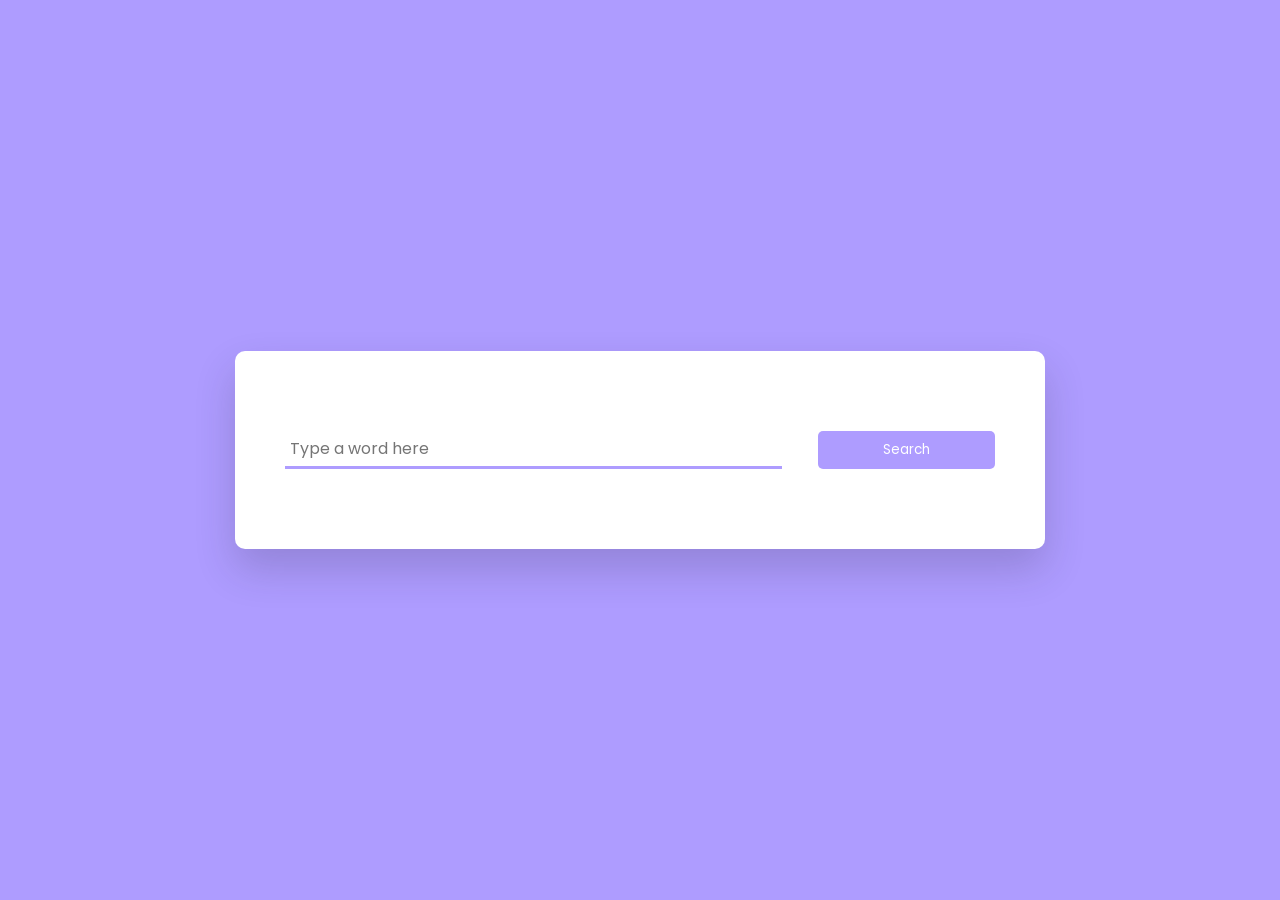
==== index.html @ 291e6686 "Add files via upload" ====
<!DOCTYPE html>
<html lang="en">
<head>
    <meta charset="UTF-8">
    <meta name="viewport" content="width=device-width, initial-scale=1.0">
    <link rel="stylesheet" href="https://cdnjs.cloudflare.com/ajax/libs/font-awesome/5.15.4/css/all.min.css">
    <link rel="stylesheet" href="https://fonts.googleapis.com/css2?family=Poppins&display=swap">
    <link rel="stylesheet" href="style.css">
    <title>Valyrian Dictionary</title>
</head>
<body>
    <audio id="sound"></audio>
    <div class="container">
        <div class="search-box">
            <input type="text" placeholder="Type a word here" id="inp-word">
            <button id="search-btn">Search</button>
        </div>
        <div class="result" id="result">
            
        </div>
    </div>
    <script src="script.js"></script>
</body>
</html>
---- style.css ----
* {
    padding: 0;
    margin: 0;
    box-sizing: border-box;
}

*:not(i) {
    font-family: "Poppins", sans-serif;
}

body {
    background-color: #ae9cff;
}

.container {
    background-color: #fff;
    width: 90vmin;
    position: absolute;
    transform: translate(-50%,-50%);
    top: 50%;
    left: 50%;
    padding: 80px 50px;
    border-radius: 10px;
    box-shadow: 0 20px 40px rgba(38, 33, 61, 0.2);
}

.search-box {
    width: 100%;
    display: flex;
    justify-content: space-between;
}

.search-box input {
    padding: 5px;
    width: 70%;
    border: none;
    outline: none;
    border-bottom: 3px solid #ae9cff;
    font-size: 16px;
}

.search-box button {
    padding: 5px 0;
    width: 25%;
    background-color: #ae9cff;
    border: none;
    outline: none;
    color: #fff;
    border-radius: 5px;
    cursor: pointer;
}

.result {
    position: relative;
}

.result h3 {
    font-size: 30px;
    color: #1f194c;
}

.result .word {
    display: flex;
    justify-content: space-between;
    margin-top: 80px;
}

.result button {
    background-color: transparent;
    color: #ae9cff;
    border: none;
    outline: none;
    font-size: 18px;
    cursor: pointer;
}

.result .details {
    display: flex;
    gap: 10px;
    color: #b3b6d4;
    margin: 5px 0 20px 0;
    font-size: 14px;
}

.word-meaning {
    color: #575a7b;
}

.word-example {
    color: #575a7b;
    font-style: italic;
    border-left: 5px solid #ae9cff;
    padding-left: 20px;
    margin-top: 30px;
}

.error {
    position: relative;
    font-size: 30px;
    color: #1f194c;
    display: flex;
    justify-content: space-between;
    margin-top: 80px;
}
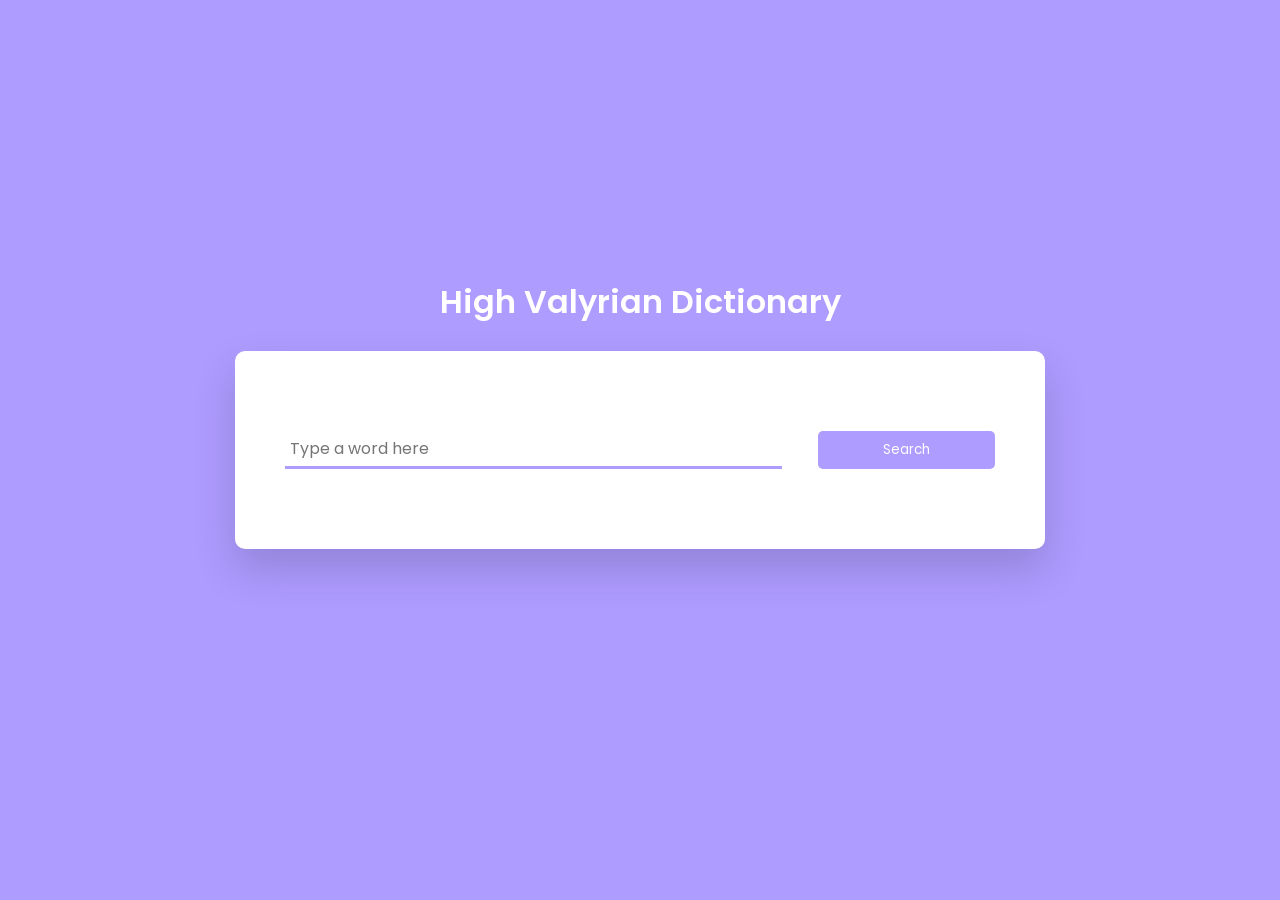
==== commit 4d967807: "Add files via upload" ====
--- a/index.html
+++ b/index.html
@@ -4,19 +4,22 @@
     <meta charset="UTF-8">
     <meta name="viewport" content="width=device-width, initial-scale=1.0">
     <link rel="stylesheet" href="https://cdnjs.cloudflare.com/ajax/libs/font-awesome/5.15.4/css/all.min.css">
-    <link rel="stylesheet" href="https://fonts.googleapis.com/css2?family=Poppins&display=swap">
+    <link rel="preconnect" href="https://fonts.googleapis.com">
+<link rel="preconnect" href="https://fonts.gstatic.com" crossorigin>
+<link href="https://fonts.googleapis.com/css2?family=Poppins:ital,wght@0,100;0,200;0,300;0,400;0,500;0,600;0,700;0,800;0,900;1,100;1,200;1,300;1,400;1,500;1,600;1,700;1,800;1,900&display=swap" rel="stylesheet">
     <link rel="stylesheet" href="style.css">
-    <title>Valyrian Dictionary</title>
+    <title>High Valyrian Dictionary</title>
 </head>
 <body>
     <audio id="sound"></audio>
     <div class="container">
+        <h2 class="title">High Valyrian Dictionary</h2>
         <div class="search-box">
             <input type="text" placeholder="Type a word here" id="inp-word">
             <button id="search-btn">Search</button>
         </div>
         <div class="result" id="result">
-            
+            <a href=""></a>
         </div>
     </div>
     <script src="script.js"></script>
--- a/style.css
+++ b/style.css
@@ -57,6 +57,7 @@
 .result h3 {
     font-size: 30px;
     color: #1f194c;
+    font-weight: 400;
 }
 
 .result .word {
@@ -94,6 +95,11 @@
     margin-top: 30px;
 }
 
+.word-etymology {
+    color: #575a7b;
+    margin-top: 30px;
+}
+
 .error {
     position: relative;
     font-size: 30px;
@@ -101,4 +107,17 @@
     display: flex;
     justify-content: space-between;
     margin-top: 80px;
+}
+
+.title {
+    text-align: center;
+    /*border: 5px solid red;*/
+    width: 90vmin;
+    position: absolute;
+    transform: translate(-50%,-50%);
+    left: 50%;
+    top: -25%;
+    font-size: 32px;
+    color: #fff;
+    font-weight: 600;
 }
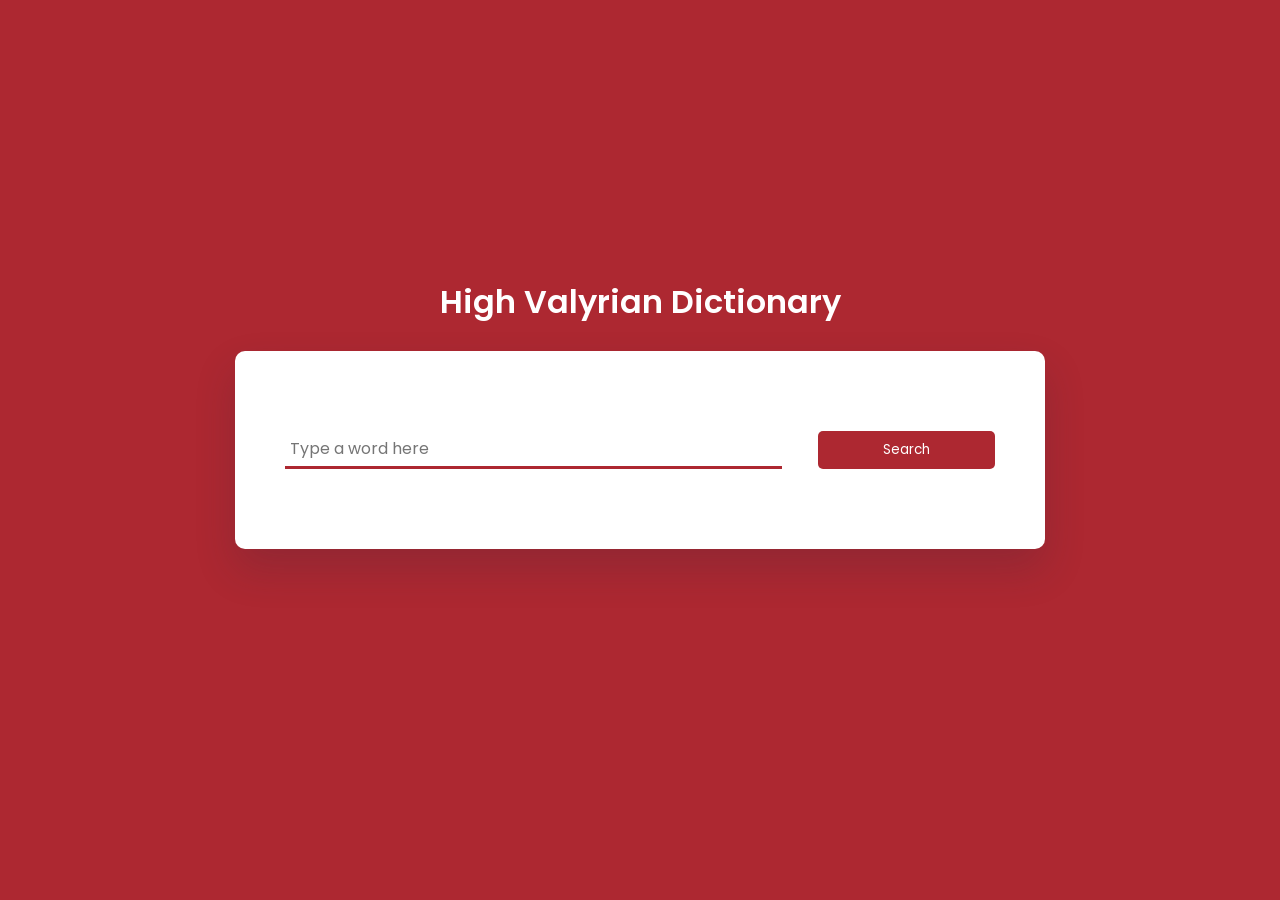
==== commit dec76771: "Initial commit" ====
--- a/index.html
+++ b/index.html
@@ -5,9 +5,10 @@
     <meta name="viewport" content="width=device-width, initial-scale=1.0">
     <link rel="stylesheet" href="https://cdnjs.cloudflare.com/ajax/libs/font-awesome/5.15.4/css/all.min.css">
     <link rel="preconnect" href="https://fonts.googleapis.com">
-<link rel="preconnect" href="https://fonts.gstatic.com" crossorigin>
-<link href="https://fonts.googleapis.com/css2?family=Poppins:ital,wght@0,100;0,200;0,300;0,400;0,500;0,600;0,700;0,800;0,900;1,100;1,200;1,300;1,400;1,500;1,600;1,700;1,800;1,900&display=swap" rel="stylesheet">
+    <link rel="preconnect" href="https://fonts.gstatic.com" crossorigin>
+    <link href="https://fonts.googleapis.com/css2?family=Poppins:ital,wght@0,100;0,200;0,300;0,400;0,500;0,600;0,700;0,800;0,900;1,100;1,200;1,300;1,400;1,500;1,600;1,700;1,800;1,900&display=swap" rel="stylesheet">
     <link rel="stylesheet" href="style.css">
+    <link rel="website icon" type="webp" href="favicon.webp">
     <title>High Valyrian Dictionary</title>
 </head>
 <body>
@@ -17,11 +18,13 @@
         <div class="search-box">
             <input type="text" placeholder="Type a word here" id="inp-word">
             <button id="search-btn">Search</button>
+
+            <ul id="suggestions-list" class="suggestions-dropdown"></ul>
         </div>
         <div class="result" id="result">
             <a href=""></a>
         </div>
     </div>
-    <script src="script.js"></script>
+    <script src="app.js"></script>
 </body>
 </html>
--- a/style.css
+++ b/style.css
@@ -1,3 +1,7 @@
+:root {
+    --main-color: #ad2831;
+}
+
 * {
     padding: 0;
     margin: 0;
@@ -9,7 +13,7 @@
 }
 
 body {
-    background-color: #ae9cff;
+    background-color: var(--main-color);
 }
 
 .container {
@@ -28,6 +32,7 @@
     width: 100%;
     display: flex;
     justify-content: space-between;
+    position: relative;
 }
 
 .search-box input {
@@ -35,14 +40,14 @@
     width: 70%;
     border: none;
     outline: none;
-    border-bottom: 3px solid #ae9cff;
+    border-bottom: 3px solid var(--main-color);
     font-size: 16px;
 }
 
 .search-box button {
     padding: 5px 0;
     width: 25%;
-    background-color: #ae9cff;
+    background-color: var(--main-color);
     border: none;
     outline: none;
     color: #fff;
@@ -68,7 +73,7 @@
 
 .result button {
     background-color: transparent;
-    color: #ae9cff;
+    color: var(--main-color);
     border: none;
     outline: none;
     font-size: 18px;
@@ -89,8 +94,8 @@
 
 .word-example {
     color: #575a7b;
-    font-style: italic;
-    border-left: 5px solid #ae9cff;
+    /* font-style: italic; */
+    border-left: 5px solid var(--main-color);
     padding-left: 20px;
     margin-top: 30px;
 }
@@ -120,4 +125,46 @@
     font-size: 32px;
     color: #fff;
     font-weight: 600;
+}
+
+.suggestions-dropdown:empty {
+    display: none;
+    border: none;
+}
+
+.suggestions-dropdown {
+    position: absolute;
+    top: calc(100% + 5px); /* Adds a clean 5px gap below the input */
+    left: 0;
+    width: 70%; /* Perfectly aligns with your 70% width input field */
+    background: #ffffff;
+    border: 2px solid var(--main-color); /* Ties into your peachy-pink theme */
+    border-radius: 5px;
+    list-style: none;
+    padding: 0;
+    margin: 0;
+    
+    /* Adapts the shadow from your main container for a softer float effect */
+    box-shadow: 0 10px 25px rgba(38, 33, 61, 0.15); 
+    z-index: 1000;
+    overflow: hidden; /* Keeps the background color inside the rounded corners on hover */
+}
+
+.suggestions-dropdown li {
+    padding: 12px 15px;
+    cursor: pointer;
+    border-bottom: 1px solid #eee;
+    color: #575a7b; /* Matches your .word-meaning text color */
+    font-size: 14px;
+    transition: all 0.2s ease; /* Smooth transition for the hover state */
+}
+
+/* Removes the bottom line from the very last suggestion */
+.suggestions-dropdown li:last-child {
+    border-bottom: none;
+}
+
+.suggestions-dropdown li:hover {
+    background-color: var(--main-color); /* Uses your main color for the highlight */
+    color: #fff; /* Makes the text pop white against the colored background */
 }
